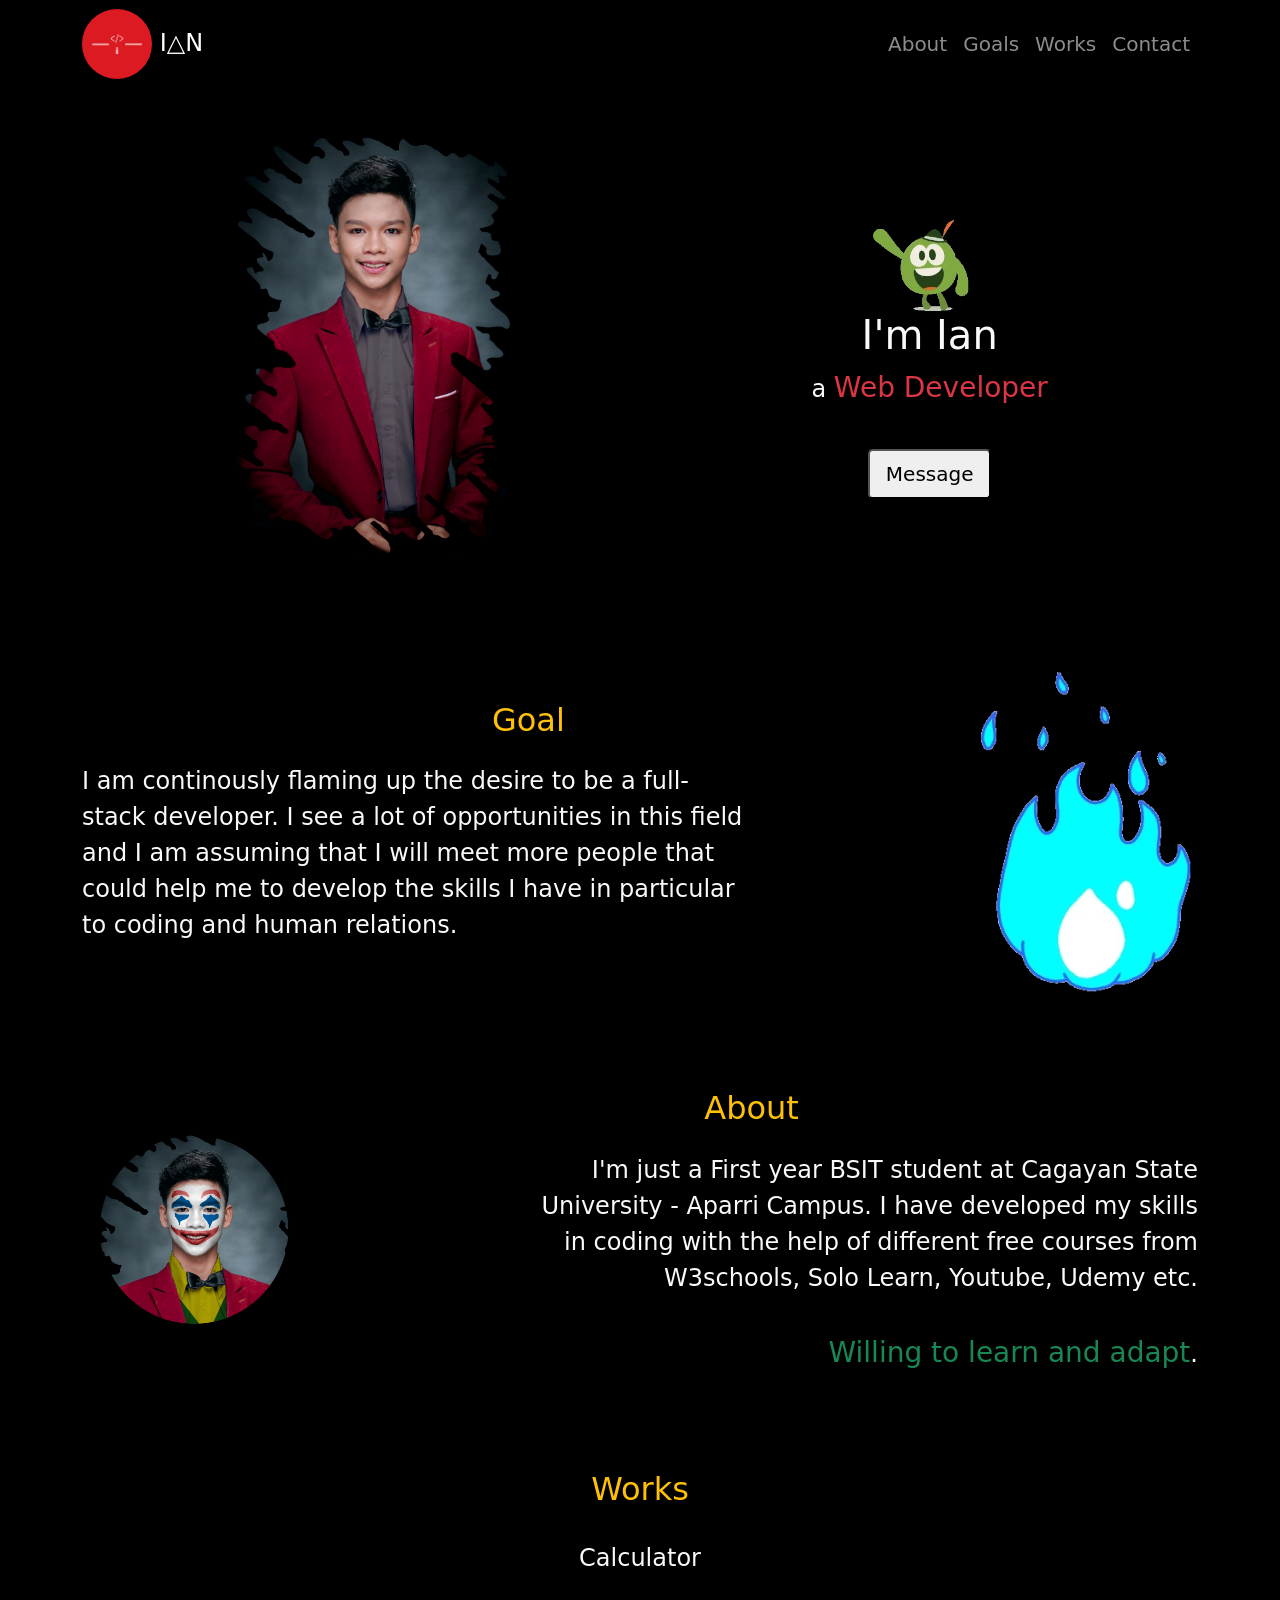
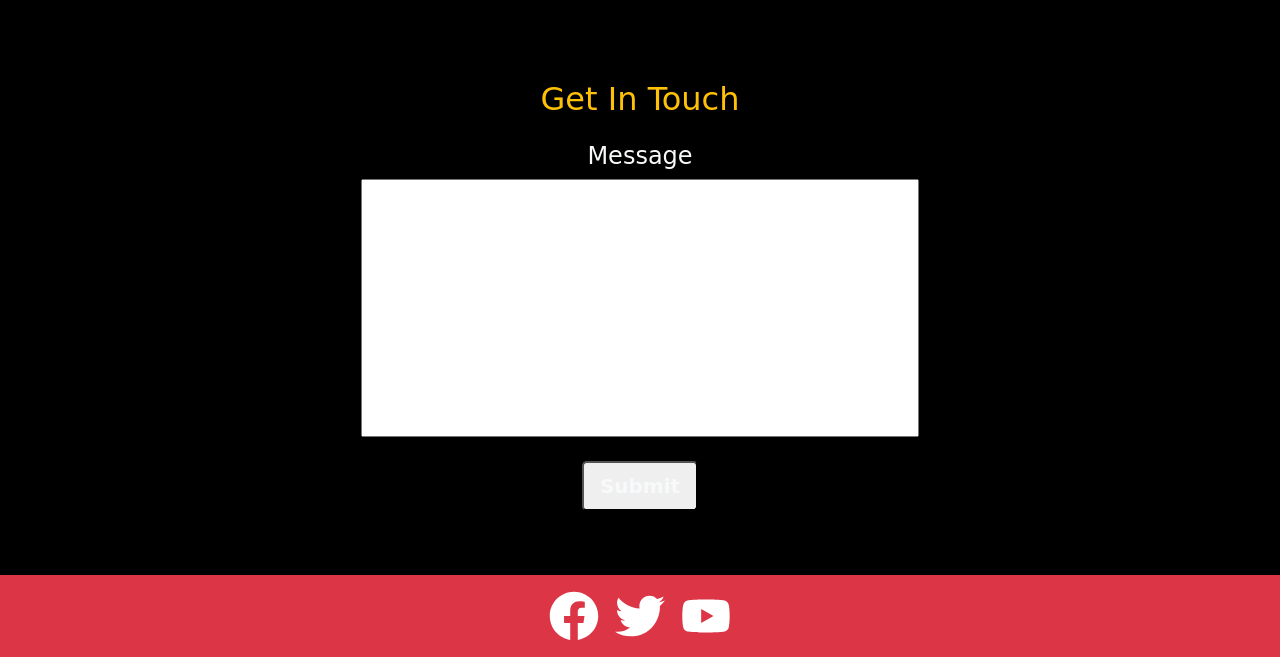
==== index.html @ 1781ec3e "Add files via upload" ====
<html lang="en">
<head>
    <meta charset="UTF-8">
    <meta http-equiv="X-UA-Compatible" content="IE=edge">
    <meta name="viewport" content="width=device-width, initial-scale=1.0">
    <link rel="icon" href="images/favicon.png">
    <link href="https://cdn.jsdelivr.net/npm/bootstrap@5.1.3/dist/css/bootstrap.min.css" rel="stylesheet" integrity="sha384-1BmE4kWBq78iYhFldvKuhfTAU6auU8tT94WrHftjDbrCEXSU1oBoqyl2QvZ6jIW3" crossorigin="anonymous">    <link rel="stylesheet" href="main.css">
    <script src="https://cdn.jsdelivr.net/npm/bootstrap@5.1.3/dist/js/bootstrap.bundle.min.js" integrity="sha384-ka7Sk0Gln4gmtz2MlQnikT1wXgYsOg+OMhuP+IlRH9sENBO0LRn5q+8nbTov4+1p" crossorigin="anonymous"></script>
    <title>Ian Labicani</title>
</head>
<body class="bg-black">
    <!-- navbar -->
    <nav class="navbar navbar-expand-sm bg-transparent navbar-dark text-end p-1 sticky-top">
        <div class="container">
            <a href="#" class="navbar-brand fs-4 h1 my-auto"><img src="images/logo.jfif" alt="" class="img-fluid" width="70px" style="border-radius: 50%;"> I△N</a>
            <button class="navbar-toggler" type="button" data-bs-toggle="collapse" data-bs-target="#navMEnu">
                <span class="navbar-toggler-icon"></span>
            </button>
            <div class="collapse navbar-collapse" id="navMenu">
                <ul class="navbar-nav ms-auto fs-5">
                    <li class="nav-item">
                        <a href="#about" class="nav-link">About</a>
                    </li>
                    <li class="nav-item">
                        <a href="#goals" class="nav-link">Goals</a>
                    </li>
                    <li class="nav-item">
                        <a href="#works" class="nav-link">Works</a>
                    </li>
                    <li class="nav-item">
                        <a href="#contact" class="nav-link">Contact</a>
                    </li>
                </ul>
            </div>
        </div>
    </nav>

    <!-- showcase -->

    <section class="p-5 text-light bg-black text-center">
        <div class="container ">
            <div class="d-sm-flex justify-content-around align-items-center">
                <img src="images/ian.jpg" alt="" class="w-50 ian-sm img-gluid order-sm-first">
                <div>
                    <img src="images/hello.webp" alt="" class="w-50 hello-sm d-none d-sm-block m-auto">
                    <h1>I'm Ian</h1>
                    <p class="fs-4">a <span class="text-danger fs-3">Web Developer</span></p>
                    <br>
                    <button type="button" class="btn-dark  br-2 btn-sm-lg ">Message</button>
                </div>
            </div>
        </div>
    </section>
    
    <!-- goal -->

    <section class="p-5 text-center text-light bg-black">
        <div class="container">
            <div class="d-sm-flex align-items-center jusitfy-content-center">
                <img src="images/giphy.webp" alt="" class="w-25 flame-sm order-1 img-fluid">
                <div>
                    <h2 class="mb-4 text-warning">Goal</h2>
                    <p class="fs-4 text-start w-75 ms-sm-0 m-auto">I am continously flaming up the desire to be a full-stack developer. I see a lot of opportunities in this field and I am assuming that I will meet more people that could help me to develop the skills I have in particular to coding and human relations.</p>
                </div>
            </div>
        </div>
    </section>

    <!-- about -->

    <section class="p-5 text-center text-light bg-black">
        <div class="container">
            <div class="d-sm-flex align-items-center justify-content-center">
                <img src="images/ian2.png" alt="" class="w-25 flame-sm order-sm-first img-fluid">
                <div>
                    <h2 class="mb-4 text-warning">About</h2>
                <p class="fs-4 text-end w-75 me-sm-0 m-auto">I'm just a First year BSIT student at Cagayan State University - Aparri Campus. I have developed my skills in coding with the help of different free courses from W3schools, Solo Learn, Youtube, Udemy etc. <br><br> <span class="fs-3 text-success">Willing to learn and adapt</span>.</p>
                </div>
            </div>
        </div>
    </section>
    <section class="p-5 text-center text-light bg-black">
        <div class="container">
            <div>
                <h2 class="mb-4 text-warning">Works</h2>
                <ul class="navbar-nav fs-4">
                    <li class="nav-item">
                        <a href="calculator/calculator.html" class="nav-link">Calculator</a>
                    </li>
                </ul>
            </div>
        </div>
    </section>

    <!-- contact -->

    <section class="p-5 text-center text-light bg-black">
        <div class="container">
            <h2 class="mb-4 text-warning">Get In Touch</h2>
            <form target="_top" action="mailto:labicaniian@gmail.com" method="post" enctype="text/plain" class="d-flex flex-column">
                <label for="" class="h4">Message</label>
                <textarea name="" id="" cols="20" rows="10" style="resize: none;" class="text-dark p-2 w-50 mx-auto mb-4"></textarea>
                <input type="submit" class="text-light fw-bolder col-4 m-auto btn-secondary w-auto btn-sm-lg">
            </form>
            </div>
        </div>
    </section>
    
    <footer class="p-3 text-center text-light bg-danger">
            <div class="d-flex gap-3 align-items-center justify-content-center ">
                <a href="https://www.facebook.com/ian.labicani.5/" target="_blank"><img src="images/facebook.svg" alt="" class="footer-logo " style="width: 30px;"></a>
                <a href=""><img src="images/twitter.svg" alt="" class="footer-logo " style="width: 30px;"></a>
                <a href=""><img src="images/youtube.svg" alt="" class="footer-logo " style="width: 30px;"></a>
            </div>
    </footer>
</body>
</html>
---- main.css ----
@media (min-width: 576px) {
    .ian-sm {
        width: 25% !important;
    }
    .btn-sm-lg {
        padding: 0.5rem 1rem;
        font-size: 1.25rem;
        border-radius: 0.3rem;
    }
    .flame-sm {
        width: 20% !important;
    }
    .footer-logo {
        width: 50px !important;
    }
}
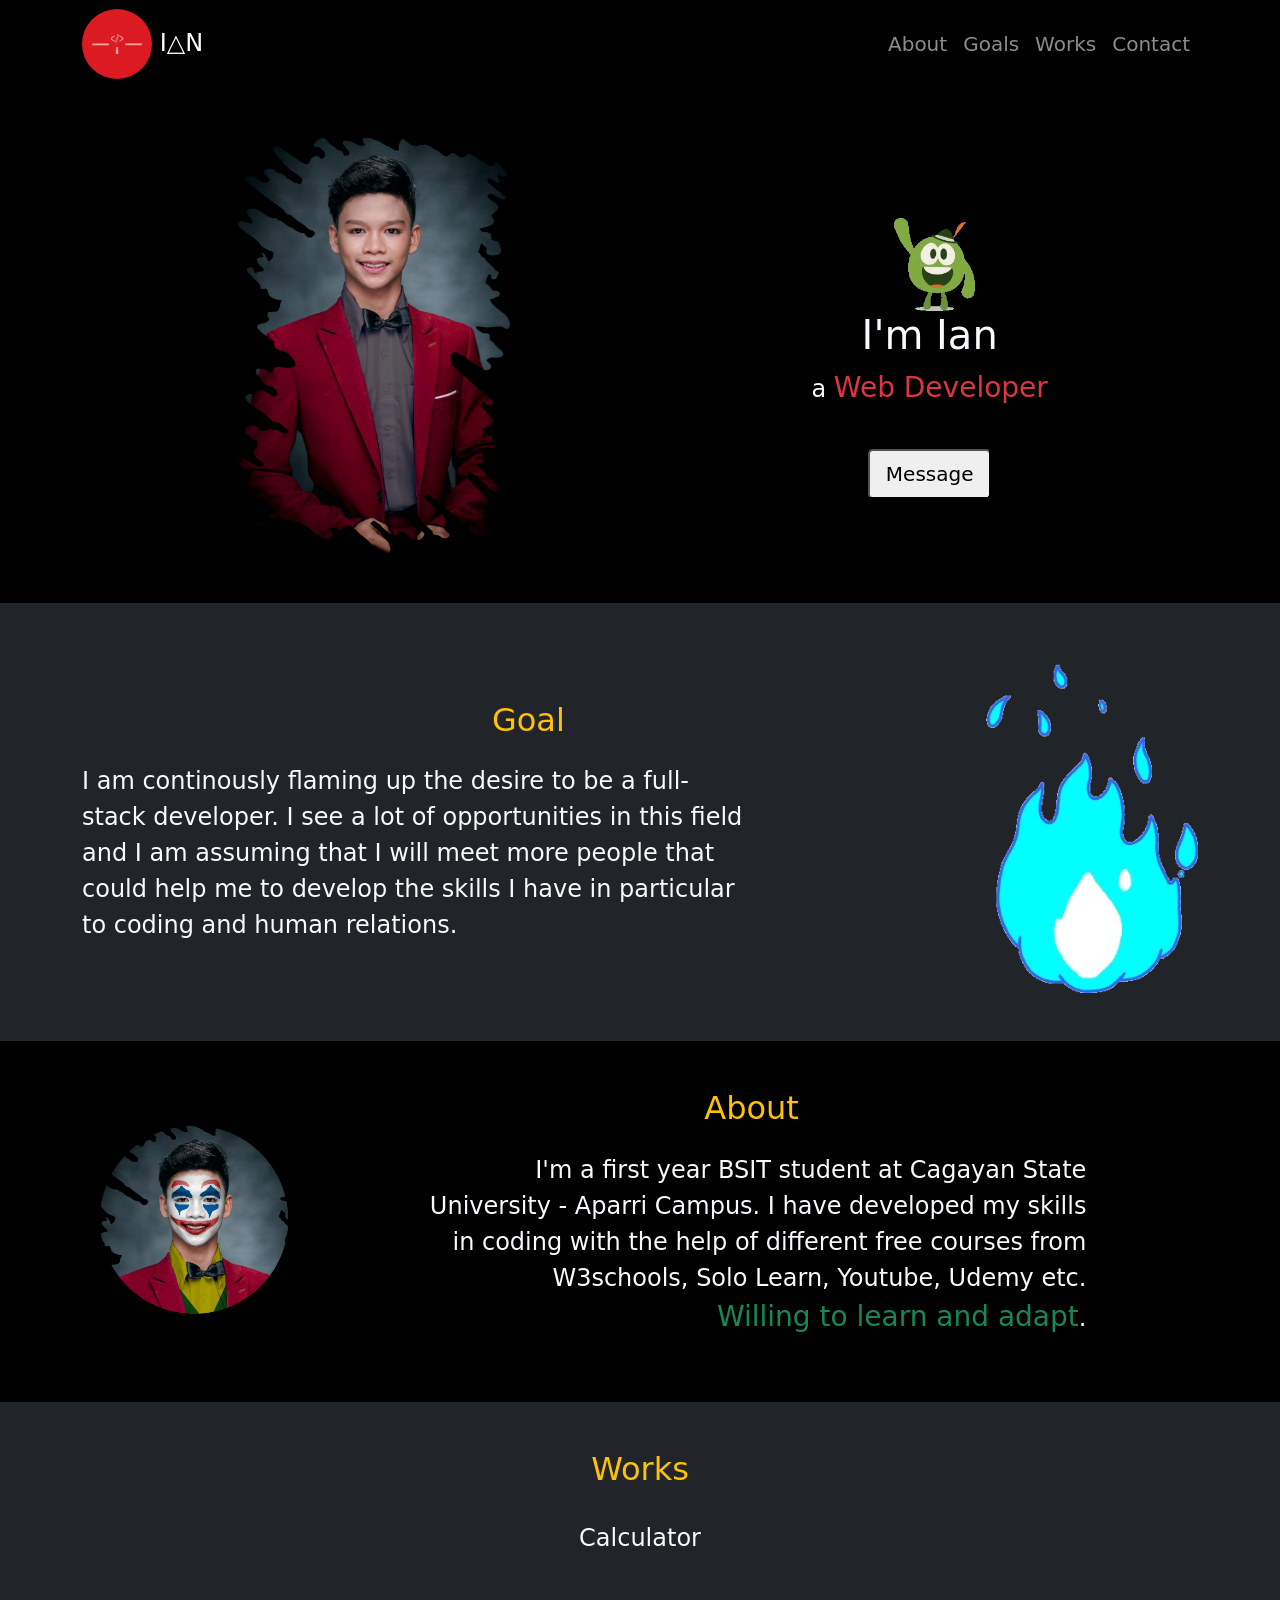
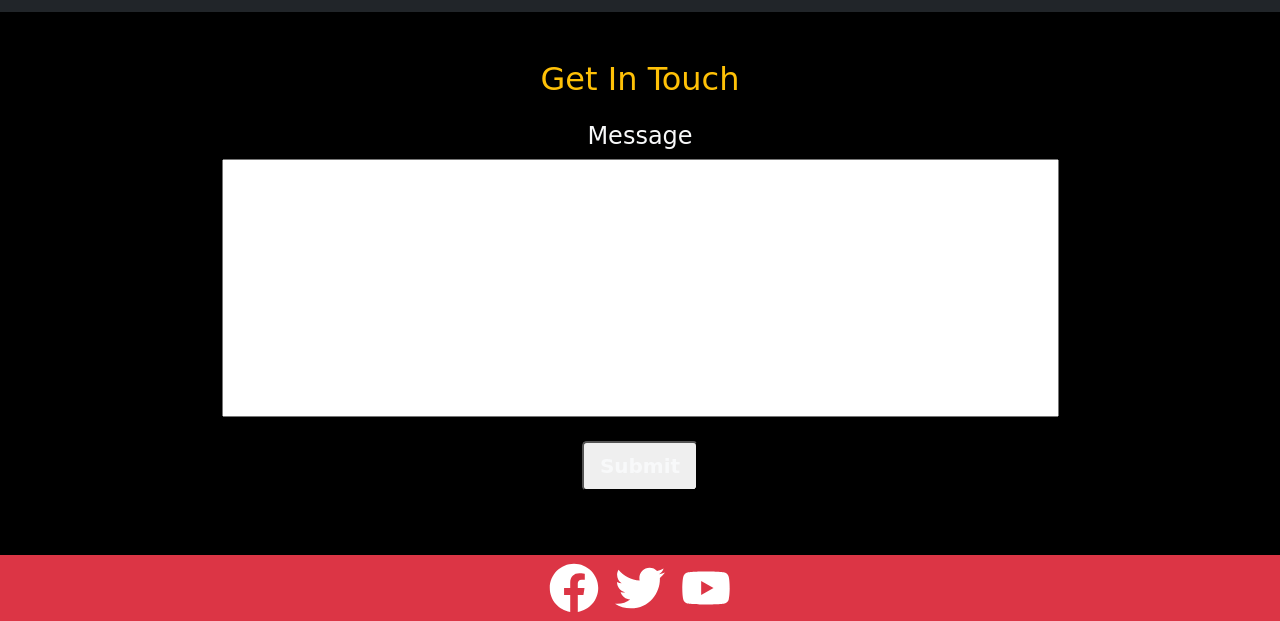
==== commit 6d8c37e9: "Update index.html" ====
--- a/index.html
+++ b/index.html
@@ -37,7 +37,7 @@
 
     <!-- showcase -->
 
-    <section class="p-5 text-light bg-black text-center">
+    <section class="p-sm-5 p-2 text-center text-light bg-black">
         <div class="container ">
             <div class="d-sm-flex justify-content-around align-items-center">
                 <img src="images/ian.jpg" alt="" class="w-50 ian-sm img-gluid order-sm-first">
@@ -54,13 +54,13 @@
     
     <!-- goal -->
 
-    <section class="p-5 text-center text-light bg-black">
+    <section class="p-sm-5 p-2 text-center text-light bg-dark bg-sm-black">
         <div class="container">
             <div class="d-sm-flex align-items-center jusitfy-content-center">
                 <img src="images/giphy.webp" alt="" class="w-25 flame-sm order-1 img-fluid">
                 <div>
                     <h2 class="mb-4 text-warning">Goal</h2>
-                    <p class="fs-4 text-start w-75 ms-sm-0 m-auto">I am continously flaming up the desire to be a full-stack developer. I see a lot of opportunities in this field and I am assuming that I will meet more people that could help me to develop the skills I have in particular to coding and human relations.</p>
+                    <p class="fs-4 text-sm-start text-start w-75 ms-sm-0 m-auto">I am continously flaming up the desire to be a full-stack developer. I see a lot of opportunities in this field and I am assuming that I will meet more people that could help me to develop the skills I have in particular to coding and human relations.</p>
                 </div>
             </div>
         </div>
@@ -68,18 +68,21 @@
 
     <!-- about -->
 
-    <section class="p-5 text-center text-light bg-black">
+    <section class="p-sm-5 p-2 text-center text-light bg-black">
         <div class="container">
             <div class="d-sm-flex align-items-center justify-content-center">
                 <img src="images/ian2.png" alt="" class="w-25 flame-sm order-sm-first img-fluid">
                 <div>
                     <h2 class="mb-4 text-warning">About</h2>
-                <p class="fs-4 text-end w-75 me-sm-0 m-auto">I'm just a First year BSIT student at Cagayan State University - Aparri Campus. I have developed my skills in coding with the help of different free courses from W3schools, Solo Learn, Youtube, Udemy etc. <br><br> <span class="fs-3 text-success">Willing to learn and adapt</span>.</p>
+                    <p class="fs-4 text-sm-end text-start w-75 mx-auto">I'm a first year BSIT student at Cagayan State University - Aparri Campus. I have developed my skills in coding with the help of different free courses from W3schools, Solo Learn, Youtube, Udemy etc. <br> <span class="fs-3 text-success text-end">Willing to learn and adapt</span>.</p>
                 </div>
             </div>
         </div>
     </section>
-    <section class="p-5 text-center text-light bg-black">
+
+    <!-- works -->
+
+    <section class="p-sm-5 p-2 text-center text-light bg-dark bg-sm-black">
         <div class="container">
             <div>
                 <h2 class="mb-4 text-warning">Works</h2>
@@ -94,19 +97,19 @@
 
     <!-- contact -->
 
-    <section class="p-5 text-center text-light bg-black">
+    <section class="p-sm-5 p-2 text-center text-light bg-black">
         <div class="container">
             <h2 class="mb-4 text-warning">Get In Touch</h2>
             <form target="_top" action="mailto:labicaniian@gmail.com" method="post" enctype="text/plain" class="d-flex flex-column">
                 <label for="" class="h4">Message</label>
-                <textarea name="" id="" cols="20" rows="10" style="resize: none;" class="text-dark p-2 w-50 mx-auto mb-4"></textarea>
+                <textarea name="" id="" cols="20" rows="10" style="resize: none;" class="text-dark p-2 w-75 mx-auto mb-4"></textarea>
                 <input type="submit" class="text-light fw-bolder col-4 m-auto btn-secondary w-auto btn-sm-lg">
             </form>
             </div>
         </div>
     </section>
     
-    <footer class="p-3 text-center text-light bg-danger">
+    <footer class="p-2 text-center text-light bg-danger">
             <div class="d-flex gap-3 align-items-center justify-content-center ">
                 <a href="https://www.facebook.com/ian.labicani.5/" target="_blank"><img src="images/facebook.svg" alt="" class="footer-logo " style="width: 30px;"></a>
                 <a href=""><img src="images/twitter.svg" alt="" class="footer-logo " style="width: 30px;"></a>
@@ -114,4 +117,4 @@
             </div>
     </footer>
 </body>
-</html>+</html>
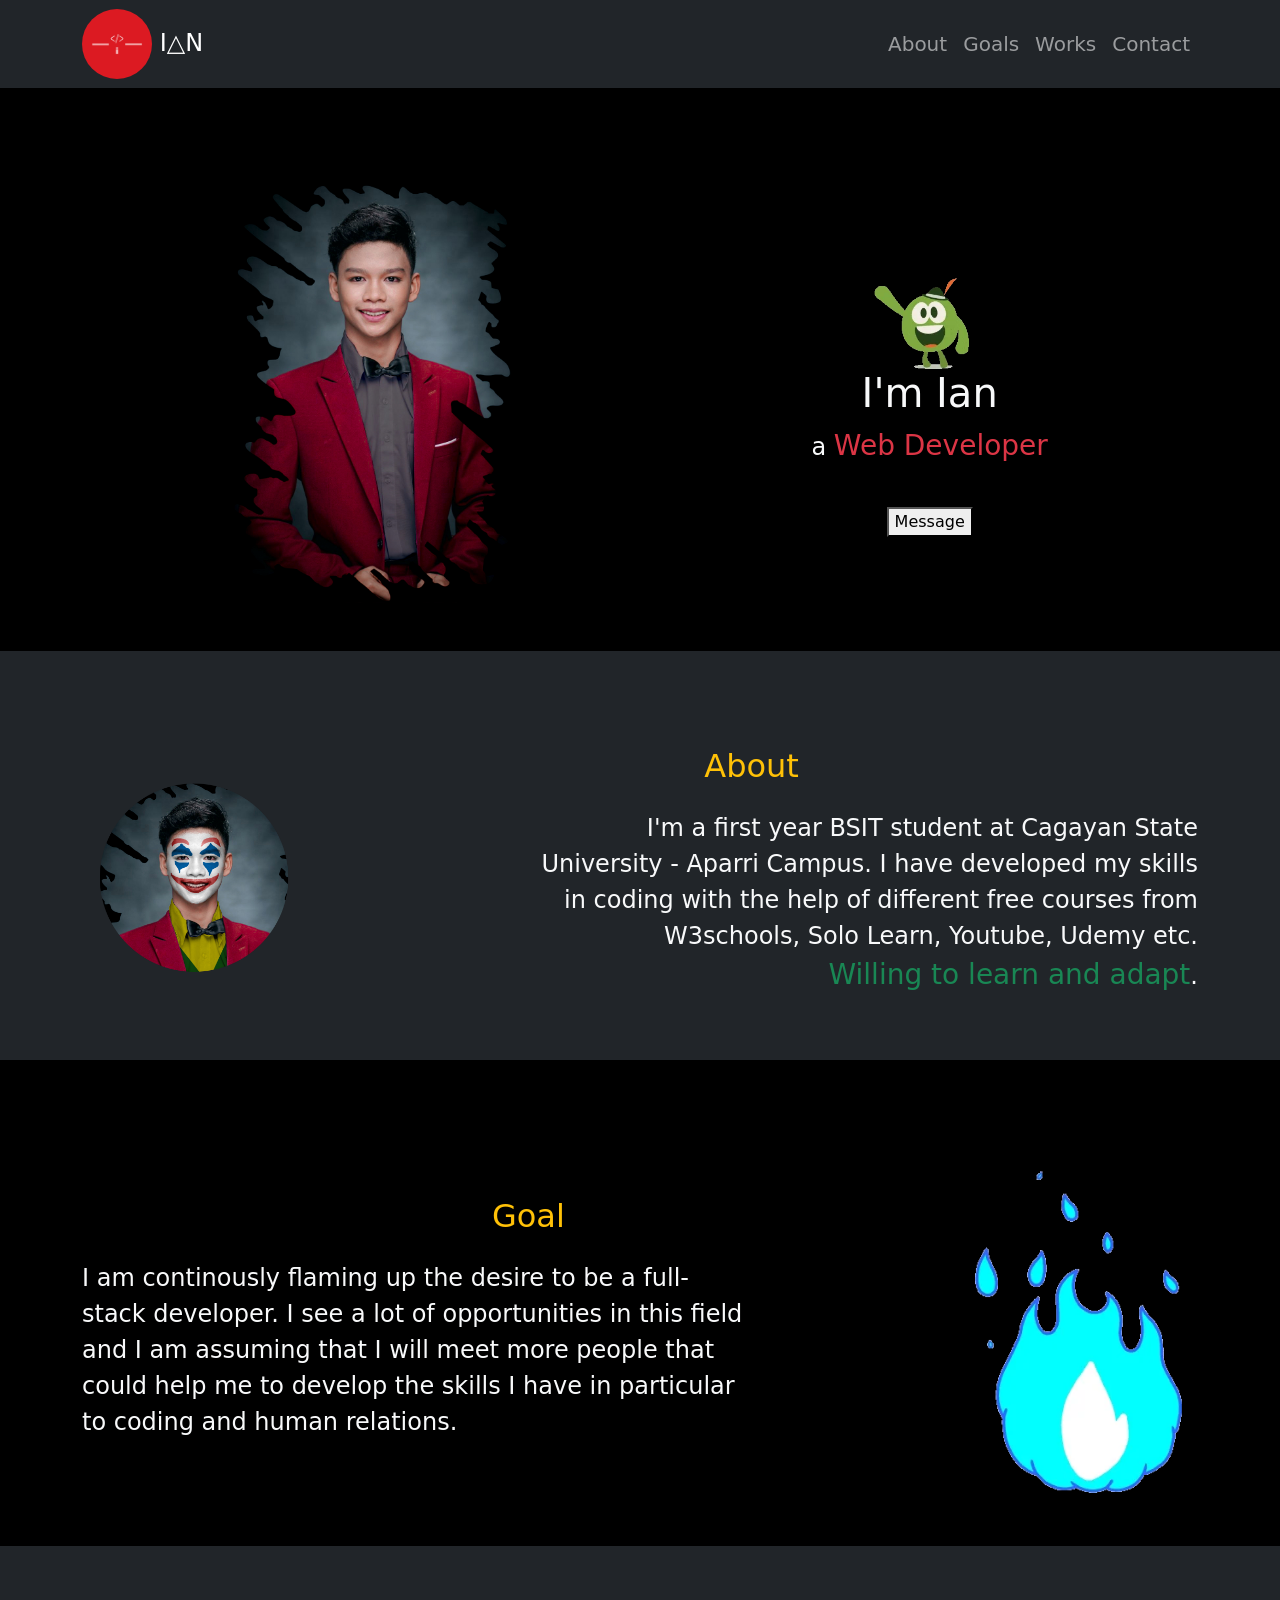
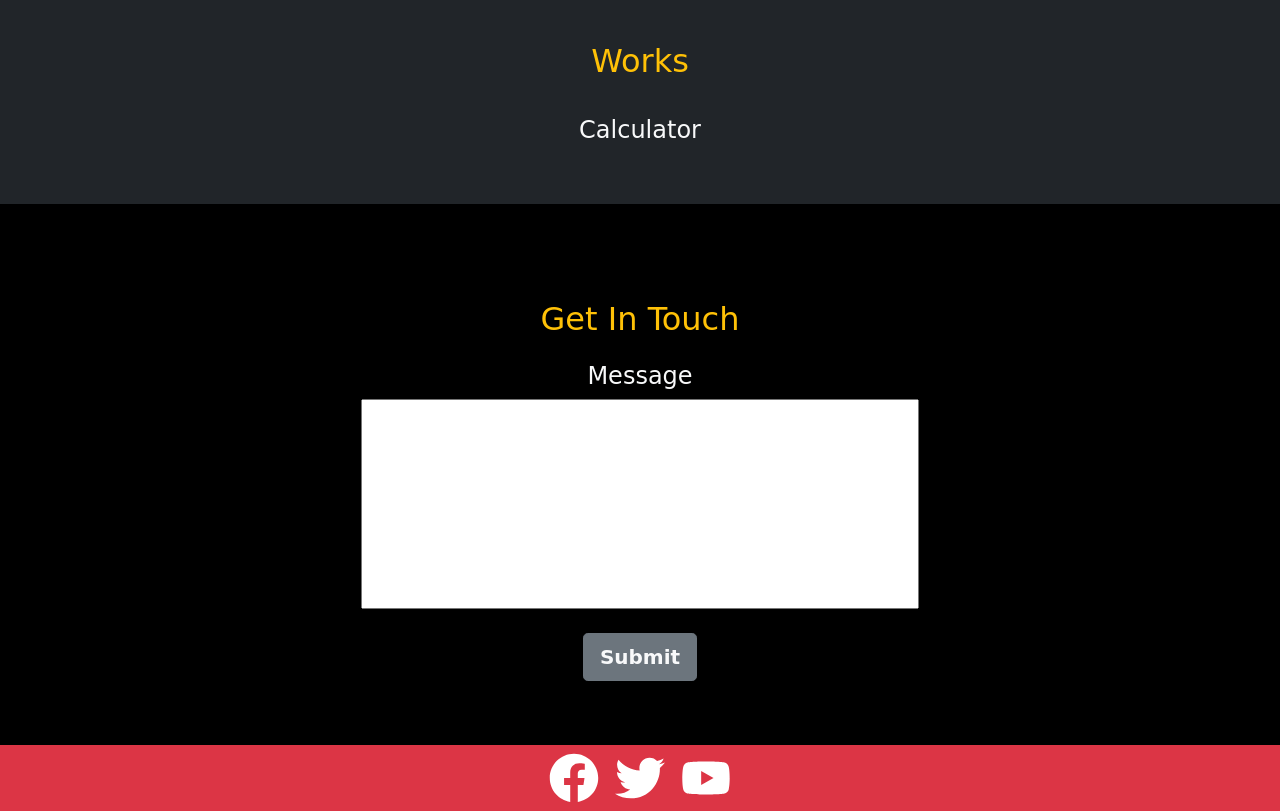
==== commit 44d784fb: "Update index.html working navbar" ====
--- a/index.html
+++ b/index.html
@@ -4,15 +4,16 @@
     <meta http-equiv="X-UA-Compatible" content="IE=edge">
     <meta name="viewport" content="width=device-width, initial-scale=1.0">
     <link rel="icon" href="images/favicon.png">
-    <link href="https://cdn.jsdelivr.net/npm/bootstrap@5.1.3/dist/css/bootstrap.min.css" rel="stylesheet" integrity="sha384-1BmE4kWBq78iYhFldvKuhfTAU6auU8tT94WrHftjDbrCEXSU1oBoqyl2QvZ6jIW3" crossorigin="anonymous">    <link rel="stylesheet" href="main.css">
+    <link href="https://cdn.jsdelivr.net/npm/bootstrap@5.1.3/dist/css/bootstrap.min.css" rel="stylesheet" integrity="sha384-1BmE4kWBq78iYhFldvKuhfTAU6auU8tT94WrHftjDbrCEXSU1oBoqyl2QvZ6jIW3" crossorigin="anonymous">    
+    <link rel="stylesheet" href="main.css">
     <script src="https://cdn.jsdelivr.net/npm/bootstrap@5.1.3/dist/js/bootstrap.bundle.min.js" integrity="sha384-ka7Sk0Gln4gmtz2MlQnikT1wXgYsOg+OMhuP+IlRH9sENBO0LRn5q+8nbTov4+1p" crossorigin="anonymous"></script>
     <title>Ian Labicani</title>
 </head>
 <body class="bg-black">
     <!-- navbar -->
-    <nav class="navbar navbar-expand-sm bg-transparent navbar-dark text-end p-1 sticky-top">
+    <nav class="navbar navbar-expand-sm bg-dark navbar-dark text-end p-1 sticky-top" id="top">
         <div class="container">
-            <a href="#" class="navbar-brand fs-4 h1 my-auto"><img src="images/logo.jfif" alt="" class="img-fluid" width="70px" style="border-radius: 50%;"> I△N</a>
+            <a href="#showcase" class="navbar-brand fs-4 h1 my-auto"><img src="images/logo.jfif" alt="" class="img-fluid" width="70px" style="border-radius: 50%;"> I△N</a>
             <button class="navbar-toggler" type="button" data-bs-toggle="collapse" data-bs-target="#navMEnu">
                 <span class="navbar-toggler-icon"></span>
             </button>
@@ -37,7 +38,9 @@
 
     <!-- showcase -->
 
-    <section class="p-sm-5 p-2 text-center text-light bg-black">
+    <section class="p-sm-5 p-2 text-center text-light bg-black" id="showcase">
+        <br>
+        <br>
         <div class="container ">
             <div class="d-sm-flex justify-content-around align-items-center">
                 <img src="images/ian.jpg" alt="" class="w-50 ian-sm img-gluid order-sm-first">
@@ -46,35 +49,40 @@
                     <h1>I'm Ian</h1>
                     <p class="fs-4">a <span class="text-danger fs-3">Web Developer</span></p>
                     <br>
-                    <button type="button" class="btn-dark  br-2 btn-sm-lg ">Message</button>
+                    <button type="button" class="btn-dark  br-2 btn-lg ">Message</button>
                 </div>
             </div>
         </div>
     </section>
     
+    <!-- about -->
+
+
+    <section class="p-sm-5 p-2 text-center text-light bg-dark" id="about">
+        <br>
+        <br>
+        <div class="container">
+            <div class="d-sm-flex align-items-center justify-content-center">
+                <img src="images/ian2.png" alt="" class="w-25 flame-sm order-sm-first img-fluid">
+                <div>
+                    <h2 class="mb-4 text-warning">About</h2>
+                    <p class="fs-4 text-end w-75 ms-auto">I'm a first year BSIT student at Cagayan State University - Aparri Campus. I have developed my skills in coding with the help of different free courses from W3schools, Solo Learn, Youtube, Udemy etc. <br> <span class="fs-3 text-success text-end">Willing to learn and adapt</span>.</p>
+                </div>
+            </div>
+        </div>
+    </section>
+
     <!-- goal -->
 
-    <section class="p-sm-5 p-2 text-center text-light bg-dark bg-sm-black">
+    <section class="p-sm-5 p-2 text-center text-light bg-black " id="goals">
+        <br>
+        <br>
         <div class="container">
             <div class="d-sm-flex align-items-center jusitfy-content-center">
                 <img src="images/giphy.webp" alt="" class="w-25 flame-sm order-1 img-fluid">
                 <div>
                     <h2 class="mb-4 text-warning">Goal</h2>
-                    <p class="fs-4 text-sm-start text-start w-75 ms-sm-0 m-auto">I am continously flaming up the desire to be a full-stack developer. I see a lot of opportunities in this field and I am assuming that I will meet more people that could help me to develop the skills I have in particular to coding and human relations.</p>
-                </div>
-            </div>
-        </div>
-    </section>
-
-    <!-- about -->
-
-    <section class="p-sm-5 p-2 text-center text-light bg-black">
-        <div class="container">
-            <div class="d-sm-flex align-items-center justify-content-center">
-                <img src="images/ian2.png" alt="" class="w-25 flame-sm order-sm-first img-fluid">
-                <div>
-                    <h2 class="mb-4 text-warning">About</h2>
-                    <p class="fs-4 text-sm-end text-start w-75 mx-auto">I'm a first year BSIT student at Cagayan State University - Aparri Campus. I have developed my skills in coding with the help of different free courses from W3schools, Solo Learn, Youtube, Udemy etc. <br> <span class="fs-3 text-success text-end">Willing to learn and adapt</span>.</p>
+                    <p class="fs-4 text-sm-start text-start w-75">I am continously flaming up the desire to be a full-stack developer. I see a lot of opportunities in this field and I am assuming that I will meet more people that could help me to develop the skills I have in particular to coding and human relations.</p>
                 </div>
             </div>
         </div>
@@ -82,7 +90,9 @@
 
     <!-- works -->
 
-    <section class="p-sm-5 p-2 text-center text-light bg-dark bg-sm-black">
+    <section class="p-sm-5 p-2 text-center text-light bg-dark" id="works">
+        <br>
+        <br>
         <div class="container">
             <div>
                 <h2 class="mb-4 text-warning">Works</h2>
@@ -97,13 +107,15 @@
 
     <!-- contact -->
 
-    <section class="p-sm-5 p-2 text-center text-light bg-black">
+    <section class="p-sm-5 p-2 text-center text-light bg-black" id="contact">
+        <br>
+        <br>
         <div class="container">
             <h2 class="mb-4 text-warning">Get In Touch</h2>
             <form target="_top" action="mailto:labicaniian@gmail.com" method="post" enctype="text/plain" class="d-flex flex-column">
                 <label for="" class="h4">Message</label>
-                <textarea name="" id="" cols="20" rows="10" style="resize: none;" class="text-dark p-2 w-75 mx-auto mb-4"></textarea>
-                <input type="submit" class="text-light fw-bolder col-4 m-auto btn-secondary w-auto btn-sm-lg">
+                <textarea name="" id="" cols="20" rows="8" style="resize: none;" class="text-dark p-2 w-50 mx-auto mb-4"></textarea>
+                <input type="submit" class="btn text-light fw-bolder col-4 m-auto btn-secondary w-auto btn-sm-lg">
             </form>
             </div>
         </div>
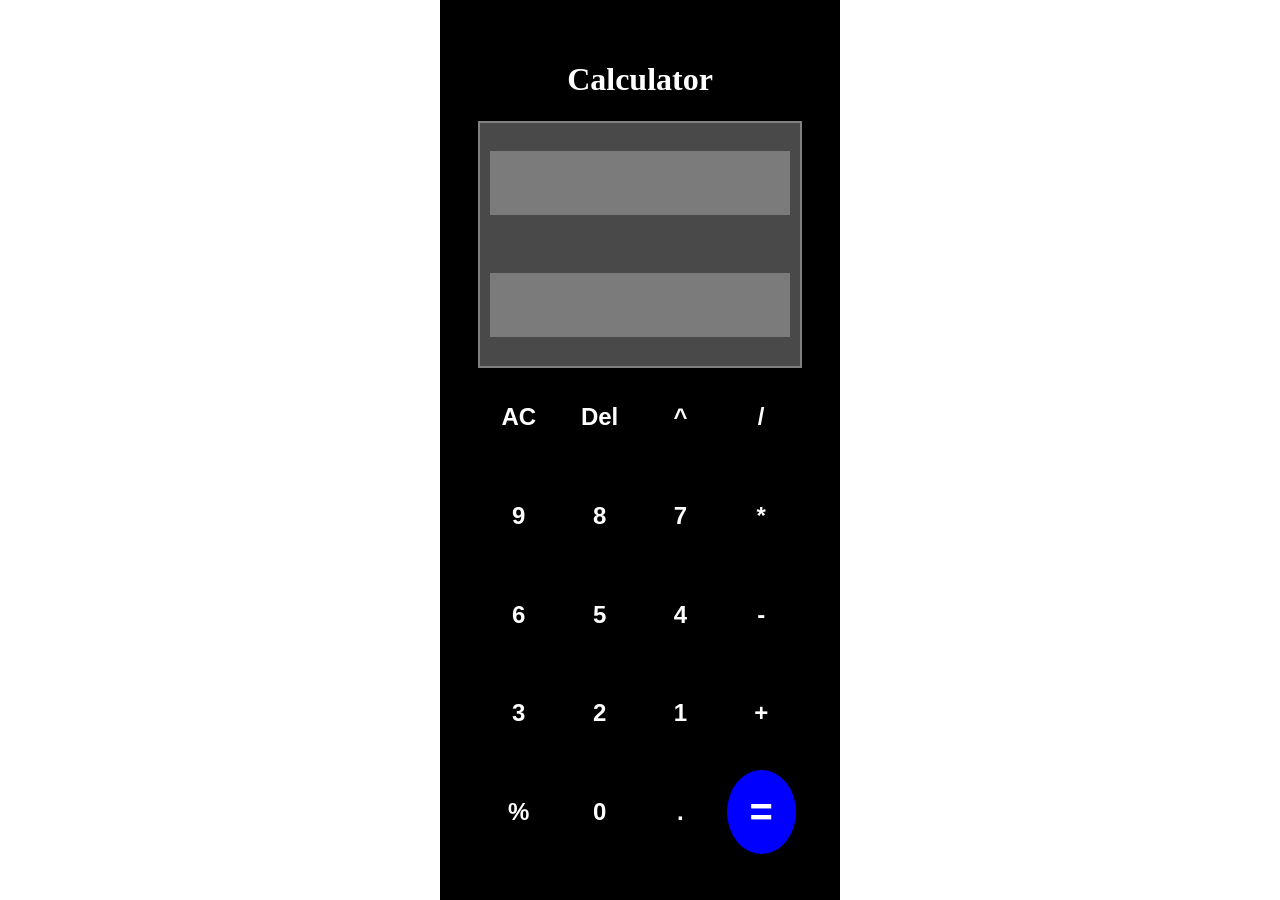
==== commit 64be71e3: "Add files via upload" ====
--- a/index.html
+++ b/index.html
@@ -1,132 +1,54 @@
+<!DOCTYPE html>
 <html lang="en">
-<head>
-    <meta charset="UTF-8">
-    <meta http-equiv="X-UA-Compatible" content="IE=edge">
-    <meta name="viewport" content="width=device-width, initial-scale=1.0">
-    <link rel="icon" href="images/favicon.png">
-    <link href="https://cdn.jsdelivr.net/npm/bootstrap@5.1.3/dist/css/bootstrap.min.css" rel="stylesheet" integrity="sha384-1BmE4kWBq78iYhFldvKuhfTAU6auU8tT94WrHftjDbrCEXSU1oBoqyl2QvZ6jIW3" crossorigin="anonymous">    
-    <link rel="stylesheet" href="main.css">
-    <script src="https://cdn.jsdelivr.net/npm/bootstrap@5.1.3/dist/js/bootstrap.bundle.min.js" integrity="sha384-ka7Sk0Gln4gmtz2MlQnikT1wXgYsOg+OMhuP+IlRH9sENBO0LRn5q+8nbTov4+1p" crossorigin="anonymous"></script>
-    <title>Ian Labicani</title>
-</head>
-<body class="bg-black">
-    <!-- navbar -->
-    <nav class="navbar navbar-expand-sm bg-dark navbar-dark text-end p-1 sticky-top" id="top">
+    <head>
+        <meta charset="UTF-8" />
+        <meta http-equiv="X-UA-Compatible" content="IE=edge" />
+        <meta name="viewport" content="width=device-width, initial-scale=1.0" />
+        <link rel="stylesheet" href="style.css" />
+        <title>Calculator</title>
+    </head>
+    <body>
         <div class="container">
-            <a href="#showcase" class="navbar-brand fs-4 h1 my-auto"><img src="images/logo.jfif" alt="" class="img-fluid" width="70px" style="border-radius: 50%;"> I△N</a>
-            <button class="navbar-toggler" type="button" data-bs-toggle="collapse" data-bs-target="#navMEnu">
-                <span class="navbar-toggler-icon"></span>
-            </button>
-            <div class="collapse navbar-collapse" id="navMenu">
-                <ul class="navbar-nav ms-auto fs-5">
-                    <li class="nav-item">
-                        <a href="#about" class="nav-link">About</a>
-                    </li>
-                    <li class="nav-item">
-                        <a href="#goals" class="nav-link">Goals</a>
-                    </li>
-                    <li class="nav-item">
-                        <a href="#works" class="nav-link">Works</a>
-                    </li>
-                    <li class="nav-item">
-                        <a href="#contact" class="nav-link">Contact</a>
-                    </li>
-                </ul>
+            <div class="header center"><h1>Calculator</h1></div>
+            <div class="display">
+                <div class="input-display">
+                    <p class="input-container" id="left-operand"><span id="sign"></span></p>
+                </div>
+                <div class="input-display"><p class="input-container" id="right-operand"></p></div>
             </div>
-        </div>
-    </nav>
-
-    <!-- showcase -->
-
-    <section class="p-sm-5 p-2 text-center text-light bg-black" id="showcase">
-        <br>
-        <br>
-        <div class="container ">
-            <div class="d-sm-flex justify-content-around align-items-center">
-                <img src="images/ian.jpg" alt="" class="w-50 ian-sm img-gluid order-sm-first">
-                <div>
-                    <img src="images/hello.webp" alt="" class="w-50 hello-sm d-none d-sm-block m-auto">
-                    <h1>I'm Ian</h1>
-                    <p class="fs-4">a <span class="text-danger fs-3">Web Developer</span></p>
-                    <br>
-                    <button type="button" class="btn-dark  br-2 btn-lg ">Message</button>
+            <div class="buttons">
+                <div class="row">
+                    <div class="col"><p class="key">AC</p></div>
+                    <div class="col"><p class="key">Del</p></div>
+                    <div class="col"><p class="key">^</p></div>
+                    <div class="col"><p class="key">/</p></div>
+                </div>
+                <div class="row">
+                    <div class="col"><p class="key">9</p></div>
+                    <div class="col"><p class="key">8</p></div>
+                    <div class="col"><p class="key">7</p></div>
+                    <div class="col"><p class="key">*</p></div>
+                </div>
+                <div class="row">
+                    <div class="col"><p class="key">6</p></div>
+                    <div class="col"><p class="key">5</p></div>
+                    <div class="col"><p class="key">4</p></div>
+                    <div class="col"><p class="key">-</p></div>
+                </div>
+                <div class="row">
+                    <div class="col"><p class="key">3</p></div>
+                    <div class="col"><p class="key">2</p></div>
+                    <div class="col"><p class="key">1</p></div>
+                    <div class="col"><p class="key">+</p></div>
+                </div>
+                <div class="row">
+                    <div class="col"><p class="key">%</p></div>
+                    <div class="col"><p class="key">0</p></div>
+                    <div class="col"><p class="key">.</p></div>
+                    <div class="col"><p class="key highlight">=</p></div>
                 </div>
             </div>
         </div>
-    </section>
-    
-    <!-- about -->
-
-
-    <section class="p-sm-5 p-2 text-center text-light bg-dark" id="about">
-        <br>
-        <br>
-        <div class="container">
-            <div class="d-sm-flex align-items-center justify-content-center">
-                <img src="images/ian2.png" alt="" class="w-25 flame-sm order-sm-first img-fluid">
-                <div>
-                    <h2 class="mb-4 text-warning">About</h2>
-                    <p class="fs-4 text-end w-75 ms-auto">I'm a first year BSIT student at Cagayan State University - Aparri Campus. I have developed my skills in coding with the help of different free courses from W3schools, Solo Learn, Youtube, Udemy etc. <br> <span class="fs-3 text-success text-end">Willing to learn and adapt</span>.</p>
-                </div>
-            </div>
-        </div>
-    </section>
-
-    <!-- goal -->
-
-    <section class="p-sm-5 p-2 text-center text-light bg-black " id="goals">
-        <br>
-        <br>
-        <div class="container">
-            <div class="d-sm-flex align-items-center jusitfy-content-center">
-                <img src="images/giphy.webp" alt="" class="w-25 flame-sm order-1 img-fluid">
-                <div>
-                    <h2 class="mb-4 text-warning">Goal</h2>
-                    <p class="fs-4 text-sm-start text-start w-75">I am continously flaming up the desire to be a full-stack developer. I see a lot of opportunities in this field and I am assuming that I will meet more people that could help me to develop the skills I have in particular to coding and human relations.</p>
-                </div>
-            </div>
-        </div>
-    </section>
-
-    <!-- works -->
-
-    <section class="p-sm-5 p-2 text-center text-light bg-dark" id="works">
-        <br>
-        <br>
-        <div class="container">
-            <div>
-                <h2 class="mb-4 text-warning">Works</h2>
-                <ul class="navbar-nav fs-4">
-                    <li class="nav-item">
-                        <a href="calculator/calculator.html" class="nav-link">Calculator</a>
-                    </li>
-                </ul>
-            </div>
-        </div>
-    </section>
-
-    <!-- contact -->
-
-    <section class="p-sm-5 p-2 text-center text-light bg-black" id="contact">
-        <br>
-        <br>
-        <div class="container">
-            <h2 class="mb-4 text-warning">Get In Touch</h2>
-            <form target="_top" action="mailto:labicaniian@gmail.com" method="post" enctype="text/plain" class="d-flex flex-column">
-                <label for="" class="h4">Message</label>
-                <textarea name="" id="" cols="20" rows="8" style="resize: none;" class="text-dark p-2 w-50 mx-auto mb-4"></textarea>
-                <input type="submit" class="btn text-light fw-bolder col-4 m-auto btn-secondary w-auto btn-sm-lg">
-            </form>
-            </div>
-        </div>
-    </section>
-    
-    <footer class="p-2 text-center text-light bg-danger">
-            <div class="d-flex gap-3 align-items-center justify-content-center ">
-                <a href="https://www.facebook.com/ian.labicani.5/" target="_blank"><img src="images/facebook.svg" alt="" class="footer-logo " style="width: 30px;"></a>
-                <a href=""><img src="images/twitter.svg" alt="" class="footer-logo " style="width: 30px;"></a>
-                <a href=""><img src="images/youtube.svg" alt="" class="footer-logo " style="width: 30px;"></a>
-            </div>
-    </footer>
-</body>
+        <script src="index.js"></script>
+    </body>
 </html>
--- a/style.css
+++ b/style.css
@@ -0,0 +1,92 @@
+*{
+	margin: 0;
+	padding: 0;
+	box-sizing: border-box;
+}
+@media screen and (min-width: 400px){
+	.container {
+		height: 500px;
+		width: 400px;
+		margin: 0 auto;
+	}
+}
+.container {
+	background-color: black;
+	height:  100vh;
+	width: 400px;
+	display: flex;
+	flex-direction: column;
+	padding: 3%;
+}
+.header {
+	height: 10%;
+	width: 100%;
+	text-align: center;
+	display: flex;
+	align-items: center;
+	justify-content: center;
+	color: white;
+}
+.display {
+	height: 30%;
+	border: 2px solid gray;
+	border: 2px solid gray;
+}
+.input-display {
+	height: 50%;
+	background-color: rgba(255, 255, 255, 0.288);
+	padding: 3%;
+	display: flex;
+	align-items: center;
+	justify-content: end;
+	color: white;
+}
+#first-input {
+	color: rgba(255, 255, 255, 0.527);
+}
+.input-container {
+	height: 4rem;
+	font-size: 3rem;
+	letter-spacing: 1.5px;
+	font-family: 'Segoe UI', Tahoma, Geneva, Verdana, sans-serif;
+	width: 100%;
+	text-align: right;
+	overflow-y: hidden;
+	overflow-x: auto;
+	background-color: rgba(255, 255, 255, 0.274);
+}
+.buttons {
+	height: 60%;
+}
+.row {
+	background-color: black;
+	display: flex;
+	width: 100%;
+	height: 20%;
+}
+.col {
+	width: 25%;
+	display: flex;
+	align-items: center;
+	justify-content: center;
+}
+.key {
+	width: 85%;
+	height: 85%;
+	text-align: center;
+	border-radius: 50%;
+	display: flex;
+	justify-content: center;
+	align-items: center;
+	font-size: 1.5rem;
+	font-family: 'Segoe UI', Tahoma, Geneva, Verdana, sans-serif;
+	font-weight: bold;
+	color: white;
+}
+.key:hover, .key-pressed {
+	background-color: rgba(255, 255, 255, 0.13);
+}
+.highlight {
+	background-color: blue;
+	font-size: 2.5rem;
+}
